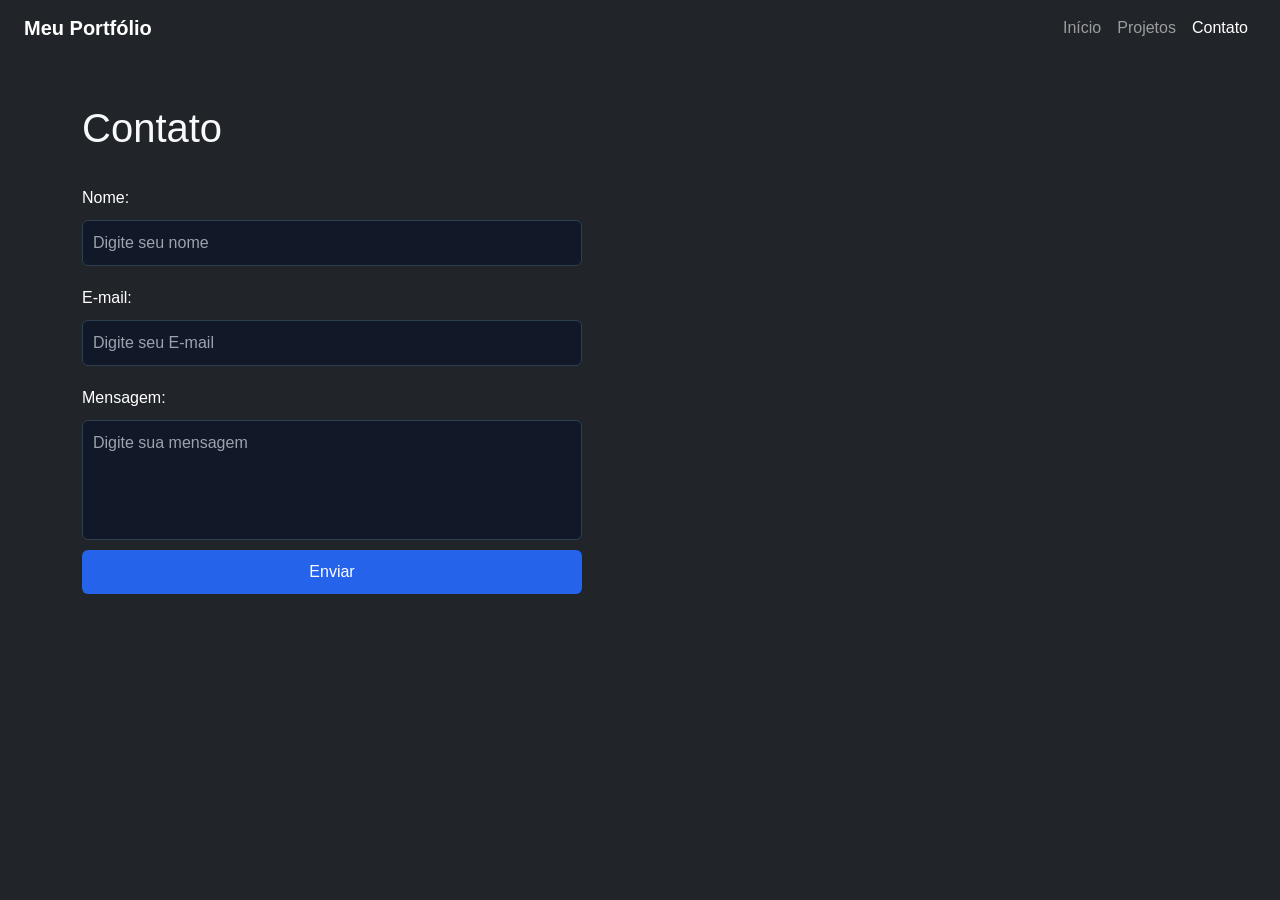
==== contato.html @ 292602e7 "Portifolio pessoal" ====
<!DOCTYPE html>
<html lang="pt-br">
<head>
  <meta charset="UTF-8" />
  <meta name="viewport" content="width=device-width, initial-scale=1.0" />
  <title>Contato</title>

  <link href="https://cdn.jsdelivr.net/npm/bootstrap@5.3.3/dist/css/bootstrap.min.css" rel="stylesheet">

  <link rel="stylesheet" href="style.css">
</head>

<body class="bg-dark text-light">

<nav class="navbar navbar-expand-lg navbar-dark px-4 bg-dark">
  <a class="navbar-brand fw-bold" href="index.html">Meu Portfólio</a>

  <button class="navbar-toggler" type="button" data-bs-toggle="collapse" data-bs-target="#menu">
    <span class="navbar-toggler-icon"></span>
  </button>

  <div class="collapse navbar-collapse" id="menu">
    <ul class="navbar-nav ms-auto">
      <li class="nav-item"><a class="nav-link" href="index.html">Início</a></li>
      <li class="nav-item"><a class="nav-link" href="index.html#projetos">Projetos</a></li>
      <li class="nav-item"><a class="nav-link active" href="#">Contato</a></li>
    </ul>
  </div>
</nav>

<section class="container py-5">

  <h1 class="mb-4">Contato</h1>

  <main>
  <form id="formContato">
   <label for="nome">Nome:</label>
   <input
     type="text"
     id="nome"
     name="nome"
     required
     placeholder="Digite seu nome"
   />
   <label for="email">E-mail:</label>
   <input
     type="email"
     id="email"
     name="email"
     required
     placeholder="Digite seu E-mail"
   />
   <label for="mensagem">Mensagem:</label>
   <textarea
     name="mensagem"
     id="mensagem"
     required
     placeholder="Digite sua mensagem"
   ></textarea>
   <button type="submit" id="btnWhatsapp">Enviar</button>
 </form>
   
 <script src="script.js"></script>
</main>

</section>

<!-- Bootstrap JS -->
<script src="https://cdn.jsdelivr.net/npm/bootstrap@5.3.3/dist/js/bootstrap.bundle.min.js"></script>

</body>
</html>
---- style.css ----
body {
  background-color: #0b1120;
  color: white;
  font-family: Arial, sans-serif;
}

.navbar {
  background-color: #111827;
}

.inicio {
  min-height: 100vh;
  display: flex;
  align-items: center;
}

.nome {
  color: #60a5fa;
}

.botoes a {
  margin-right: 10px;
}

.icones i {
  font-size: 2.2rem;
  margin: 10px;
  transition: 0.2s;
}

.icones i:hover {
  transform: scale(1.2);
}

.projetos h3,
.contato h2 {
  margin-bottom: 20px;
  font-size: 30px;
  color: #60a5fa;
}

.projeto {
  background-color: #111827;
  color: white;
  font-size: 25px;
  padding: 20px;
  margin: 10px 0;
  border-radius: 10px;
  border: 1px solid #2c3e50;
  width: 100%;
  transition: 0.2s;
}

.projeto:hover {
  background-color: #2c3e50;
  transform: scale(1.01);
}

.projeto p {
  font-size: 18px;
}

.ver-projeto {
  font-size: 18px;
  text-decoration: none;
  color: #60a5fa;
}

/* SOBRE MIM */
.titulo {
  margin-bottom: 15px;
}

.texto {
  margin-bottom: 10px;
  line-height: 1.5;
}

.subtitulo {
  margin-top: 20px;
  margin-bottom: 10px;
}

.bloco {
  margin-bottom: 15px;
}

.foto {
  border-radius: 50%;
  border: 2px solid #2c3e50;
}

.bloco i {
  font-size: 2.2rem;
  margin: 8px;
  transition: 0.2s;
}

.bloco i:hover {
  transform: scale(1.2);
}

#formContato {
  display: flex;
  flex-direction: column;
  gap: 10px;
  max-width: 500px;
}

#formContato label {
  margin-top: 10px;
  color: white;
}

#formContato input,
#formContato textarea {
  background-color: #111827;
  border: 1px solid #2c3e50;
  color: white;
  padding: 10px;
  border-radius: 6px;
  font-size: 16px;
}

#formContato input::placeholder,
#formContato textarea::placeholder {
  color: #9ca3af;
}

#formContato input:focus,
#formContato textarea:focus {
  outline: none;
  border-color: #60a5fa;
}

#formContato textarea {
  min-height: 120px;
  resize: none;
}

#formContato button {
  background-color: #2563eb;
  color: white;
  border: none;
  padding: 10px;
  border-radius: 6px;
  cursor: pointer;
  transition: 0.2s;
}

#formContato button:hover {
  background-color: #1d4ed8;
  transform: scale(1.02);

}

.bio  {
  font-size: 18px;
}

.tech {
  color: #60a5fa;
}

.tech-stack {
  color: #1b54cd;
}

.icones-tech i {
  font-size: 2.5rem;
  margin: 10px;
  transition: 0.2s;
}

.icones-tech i:hover {
  transform: scale(1.2);
  color: #60a5fa;
}

.foto-tech {
  max-width: 220px;
  border: 2px solid #2c3e50;
}

.git {
  font-size: 20px;
  text-decoration: none;
}
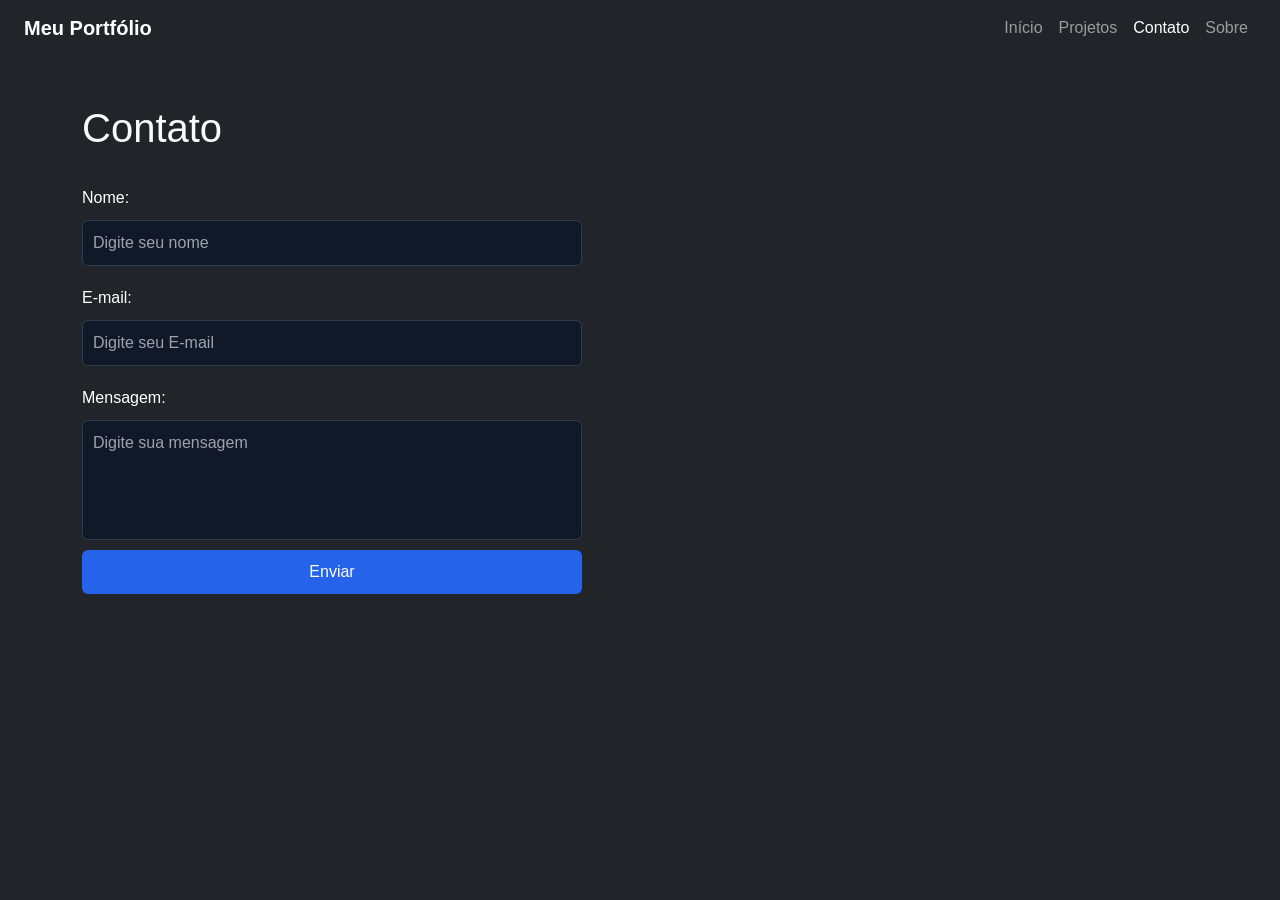
==== commit d69f0c6d: "mudanças" ====
--- a/contato.html
+++ b/contato.html
@@ -24,6 +24,7 @@
       <li class="nav-item"><a class="nav-link" href="index.html">Início</a></li>
       <li class="nav-item"><a class="nav-link" href="index.html#projetos">Projetos</a></li>
       <li class="nav-item"><a class="nav-link active" href="#">Contato</a></li>
+      <li class="nav-item"><a class="nav-link" href="sobre.html">Sobre</a></li>
     </ul>
   </div>
 </nav>
--- a/style.css
+++ b/style.css
@@ -7,6 +7,19 @@
 .navbar {
   background-color: #111827;
 }
+
+.python-icon {
+  color: #60a5fa;
+}
+
+.html-icon {
+  color: #e34c26;
+}
+
+.css-icon {
+  color: #264de4;
+}
+
 
 .inicio {
   min-height: 100vh;
@@ -185,4 +198,23 @@
 .git {
   font-size: 20px;
   text-decoration: none;
+}
+
+a {
+  text-decoration: none;
+}
+
+.github-icon {
+  font-size: 35px;
+  color: white;
+  
+  
+}
+
+.github-icon:hover {
+  color: #adaeb0;
+}
+
+.linkedin-icon {
+  font-size: 35px;
 }
